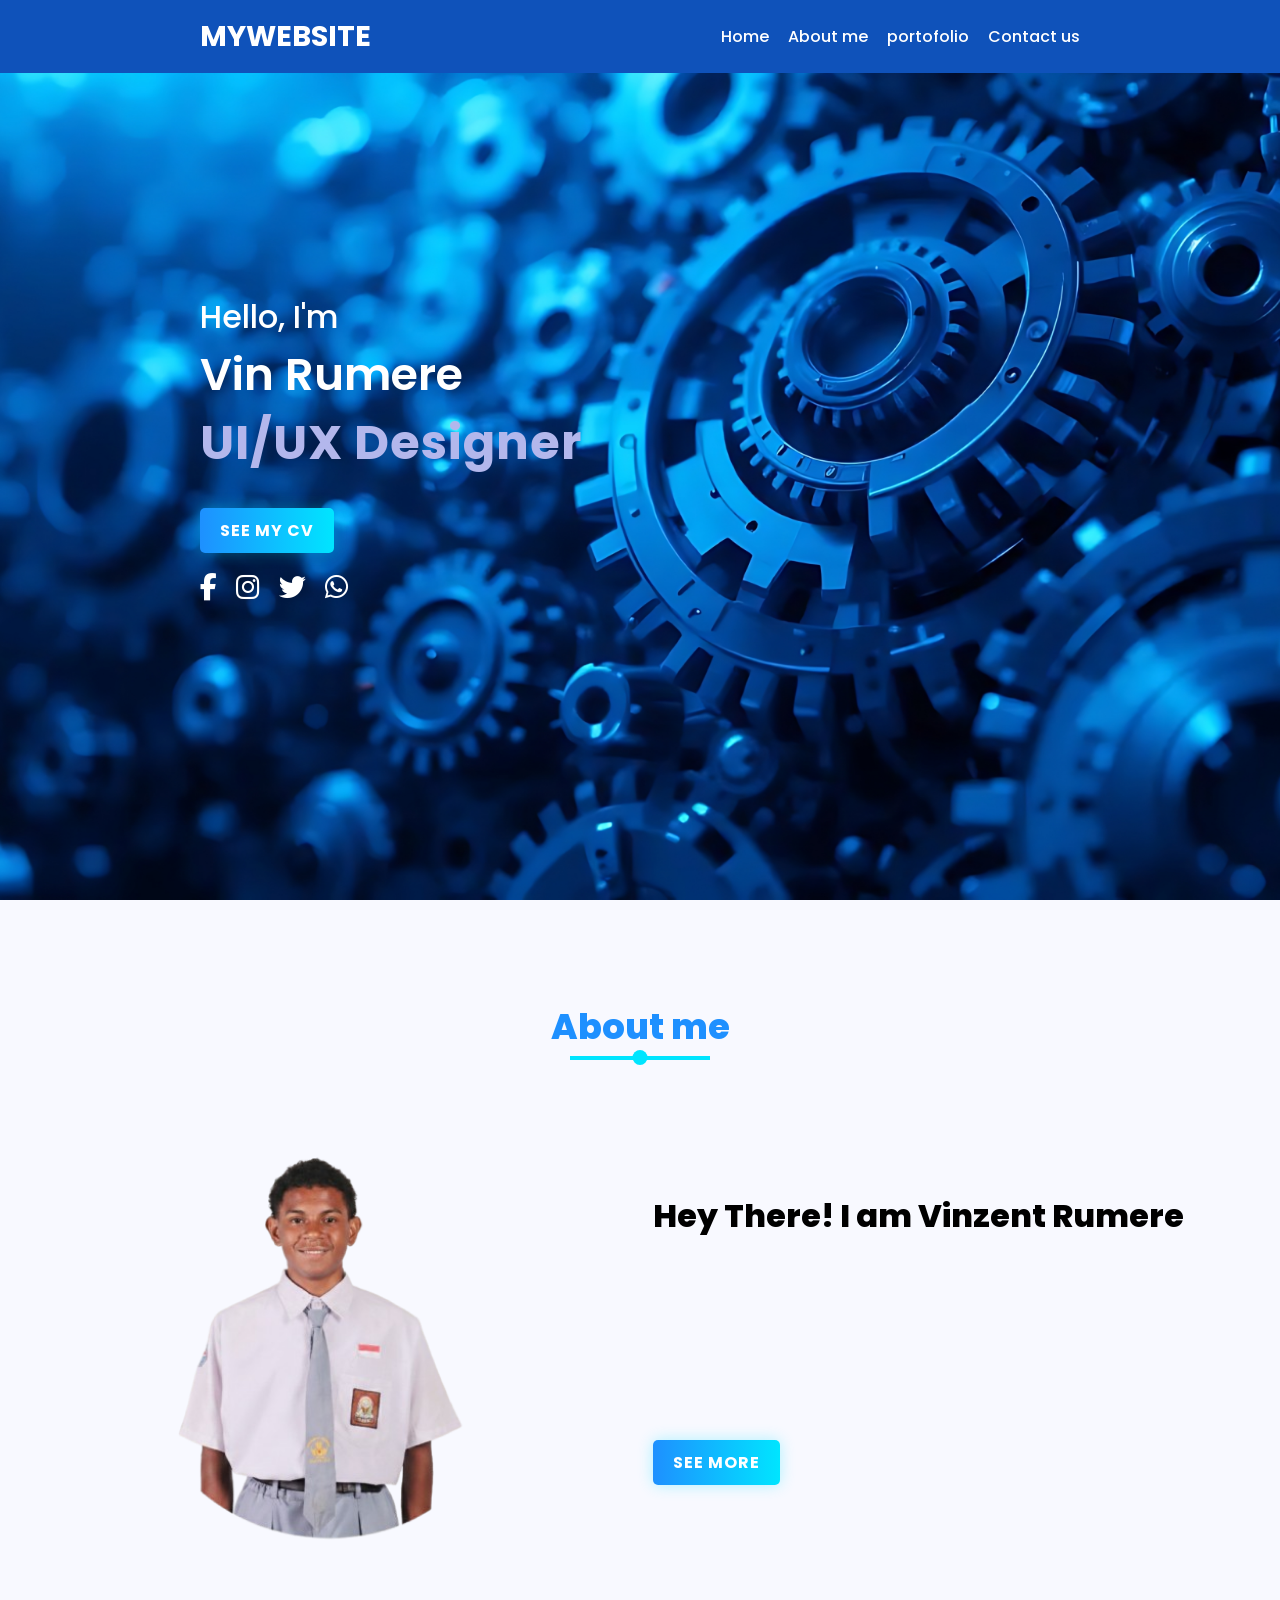
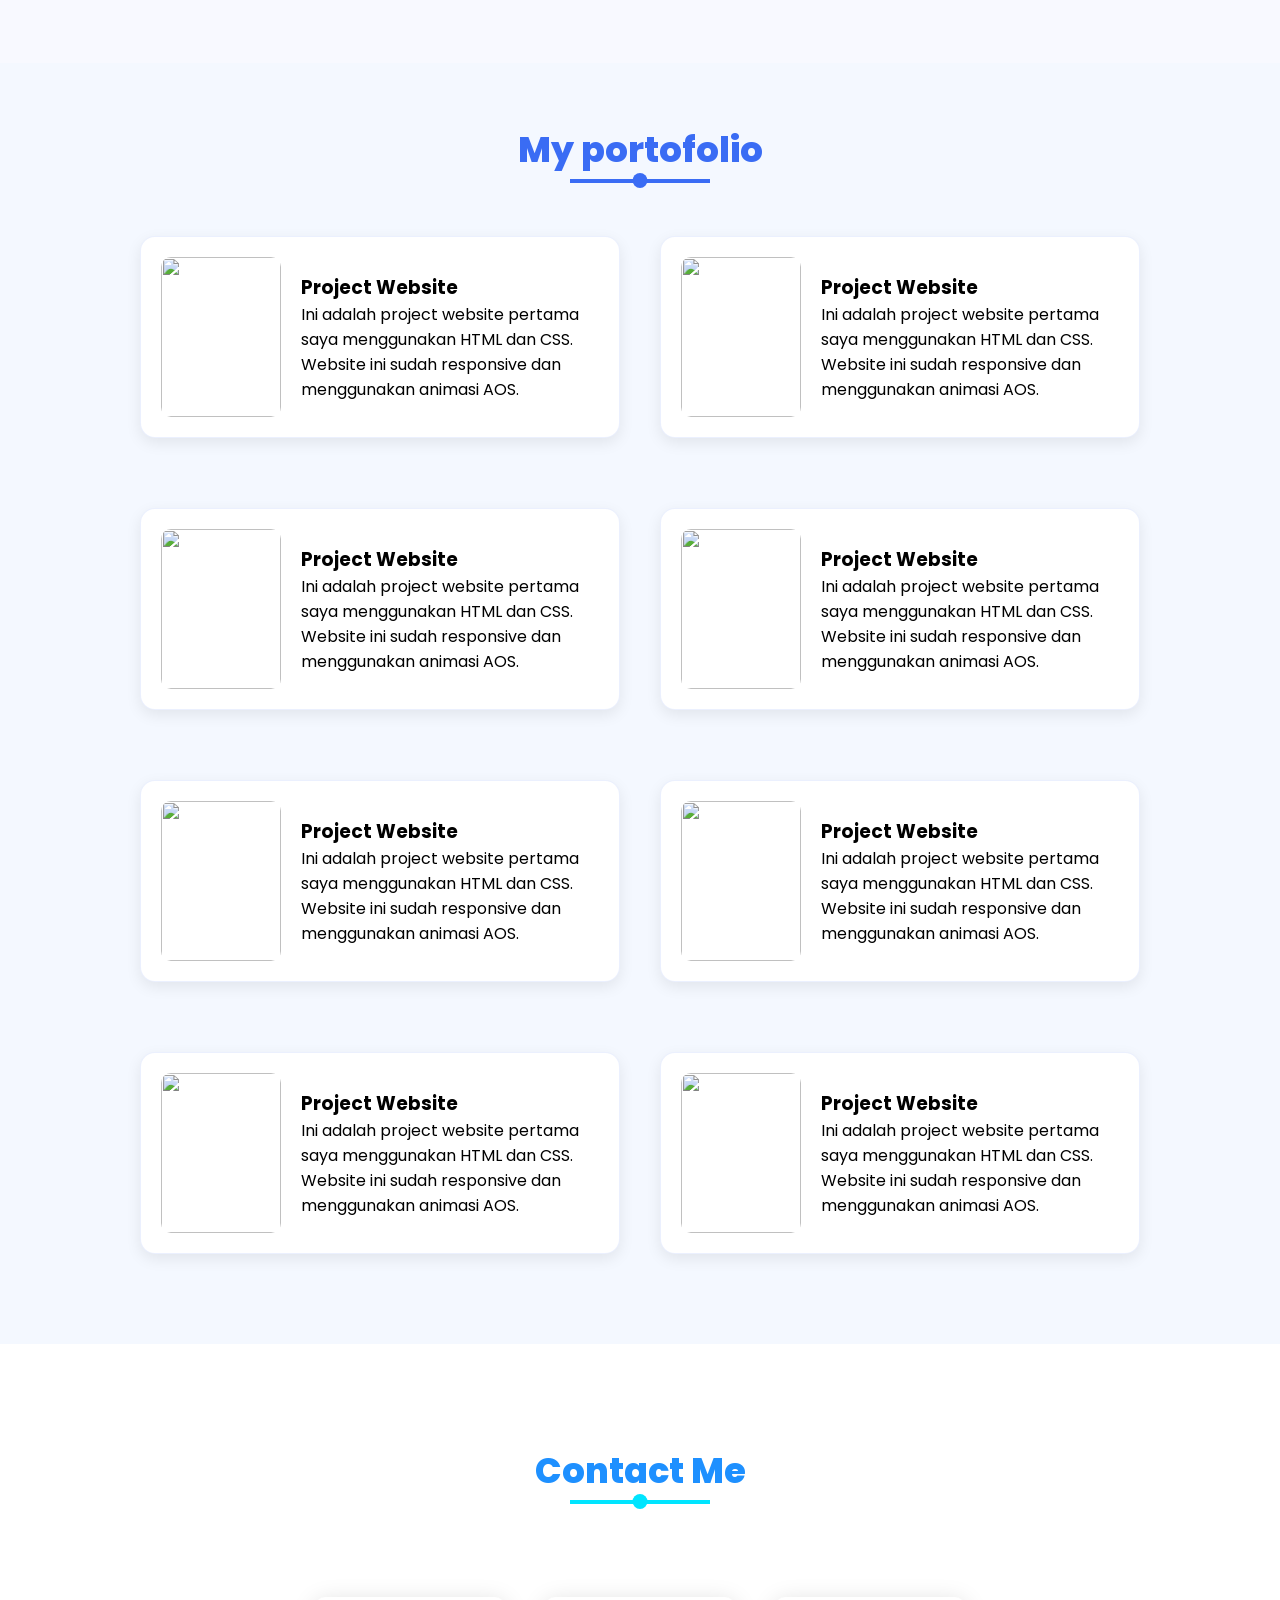
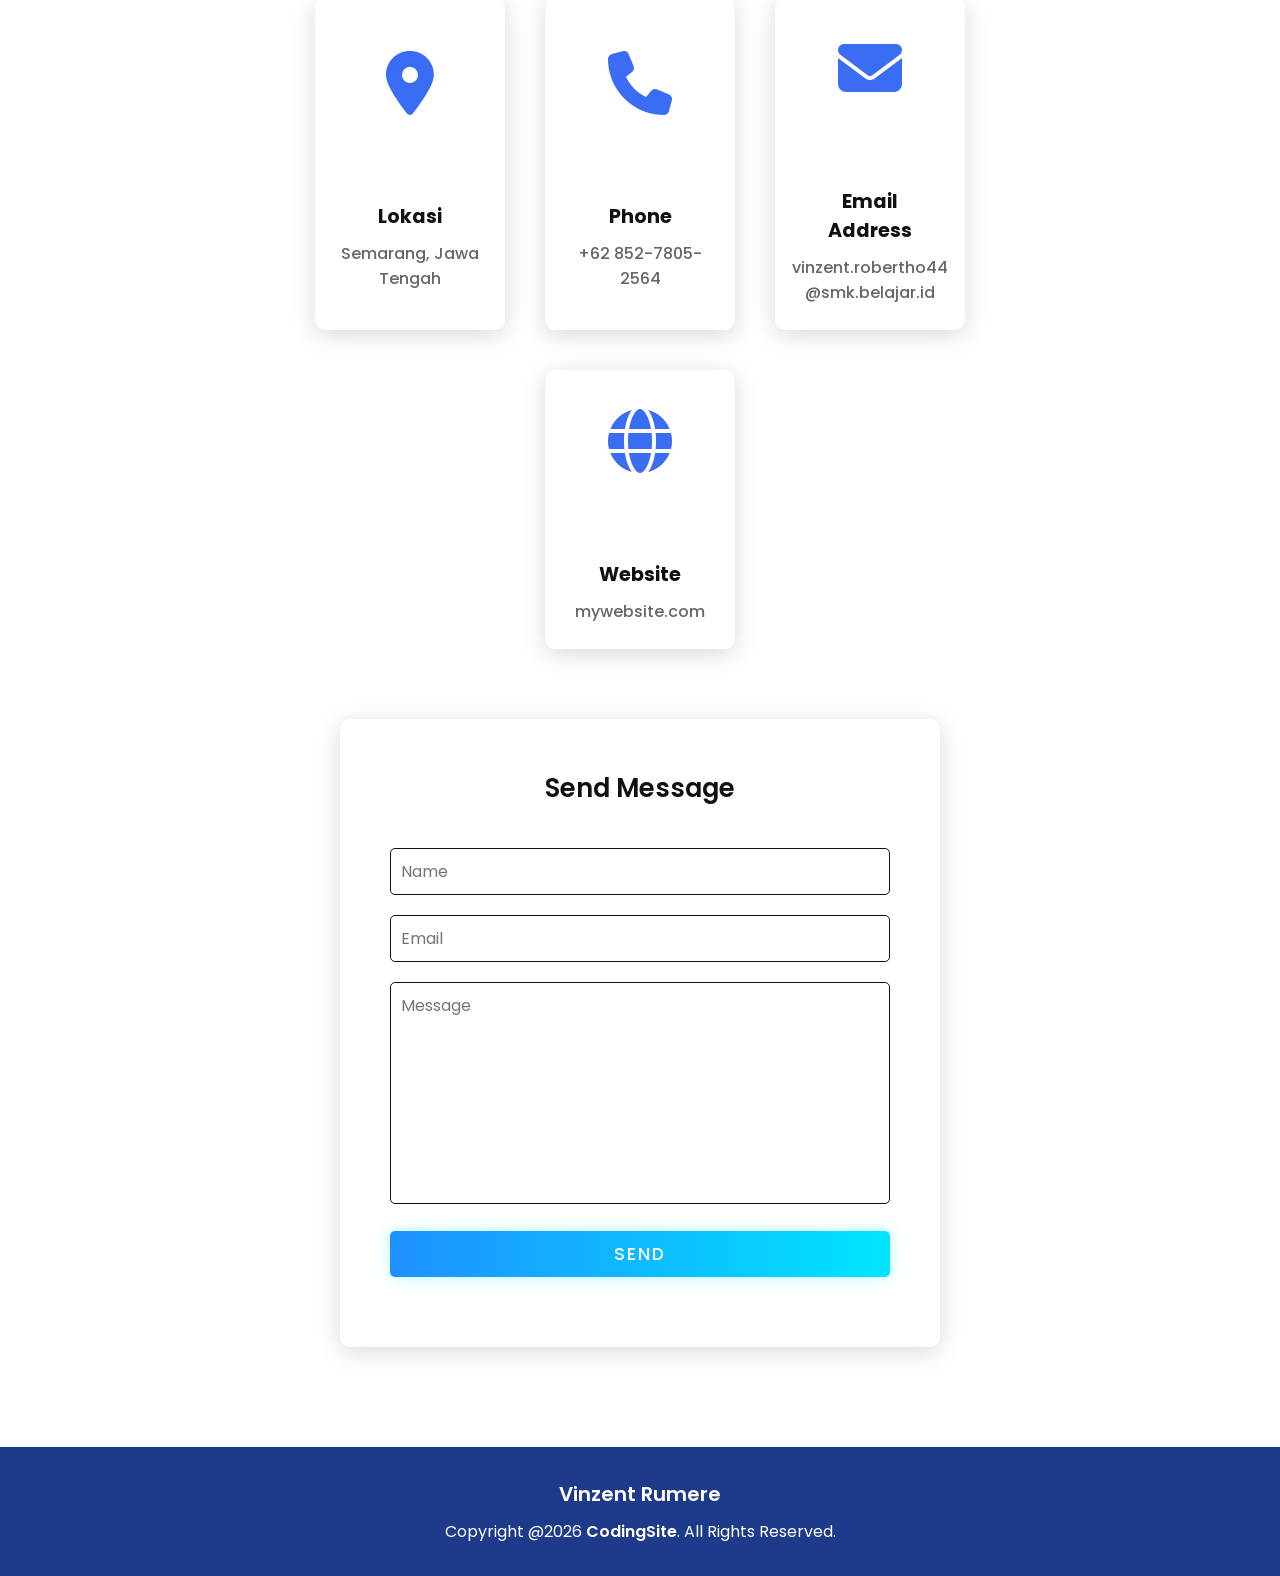
==== index.html @ 9b686dcc "Update and rename idex.html to index.html" ====
<!DOCTYPE html>
<html lang="en">
<head>
    <meta charset="UTF-8">
    <meta name="viewport" content="width=device-width, initial-scale=1.0">
    <title>Vin Website</title>
    <link rel="stylesheet" href="1.css">
    <link rel="stylesheet" href="https://unpkg.com/aos@next/dist/aos.css" />
    <link rel="stylesheet" href="https://cdnjs.cloudflare.com/ajax/libs/font-awesome/6.7.1/css/all.min.css">
</head>
<body>


    <header>
        <a href="" class="brand" data-aos="zoom-in" data-aos-duration="1000">MyWebsite</a>
        <div class="menu-btn"></div>
        <div class="navigation">
            <a href="#main" data-aos="fade-up" data-aos-duration="1000" data-aos-delay="100">Home</a>
            <a href="#about" data-aos="fade-up" data-aos-duration="1000" data-aos-delay="200">About me</a>
            <a href="#portofolio" data-aos="fade-up" data-aos-duration="1000" data-aos-delay="300">portofolio</a>
            <a href="#contact" data-aos="fade-up" data-aos-duration="1000" data-aos-delay="400">Contact us</a>
            </div>
    </header>

    <section class="main" id="main">
        <div class="content">
            <h2 data-aos="fade-right" data-aos-duration="1000" data-aos-delay="800">Hello, I'm <br><span>Vin Rumere</span></h2>
            <div class="animated-text" data-aos="fade-left" data-aos-duration="1000" data-aos-delay="900">
                <h3>UI/UX Designer</h3>
                <h3>Junior Web Developer </h3>
                <h3>IT Consultant</h3>
                <h3>Programmer</h3>
                </div>
                    <a href="ab" class="btn" data-aos="zoom-out" data-aos-duration="1000" data-aos-delay="1000">See My CV</a>
            <div class="media-icons">
                <a href="#" data-aos="fade-in" data-aos-duration="1000" data-aos-delay="1200"><i class="fab fa-facebook-f"></i></a>
                <a href="https://www.instagram.com/vin_rumere25/" data-aos="fade-in" data-aos-duration="1000" data-aos-delay="1300"><i class="fab fa-instagram"></i></a>
                <a href="#" data-aos="fade-in" data-aos-duration="1000" data-aos-delay="1400"><i class="fab fa-twitter"></i></a>
                <a href="#" data-aos="fade-in" data-aos-duration="1000" data-aos-delay="1500"><i class="fa-brands fa-whatsapp"></i></a>
            </div>
        </div>
    </section>


<!--  About Section -->

    <section class="about" id="about">
        <div class="title reveal">
            <h2 class="section-title" data-aos="fade-up" data-aos-duration="1000">About me</h2>
        </div>
        <div class="content">
            <div class="column col-left reveal">
                <div class="img-card" data-aos="fade-right" data-aos-duration="2000" data-aos-delay="200">
                    <img src="img/main.3.png" alt="">
                </div>
            </div>
            <div class="column col-right reveal">
                <h2 class="content-title" data-aos="fade-left" data-aos-duration="1000" data-aos-delay="200">Hey There! I am Vinzent Rumere</h2>
                <p class="paragraph-text" data-aos="flip-up" data-aos-duration="1000" data-aos-delay="400">I am a student of SMK Bagimu Negeri class X-RPL who is currently studying the basics of web development and UI/UX design.<br><br>I come from Southwest Papua and I am 16 years old. I really like learning coding and I also like design. I hope all my dreams can come true.</p>
                <a href="#" class="btn" data-aos="zoom-out-left" data-aos-duration="1000" data-aos-delay="600">See more</a>
            </div>
        </div>
    </section>


    <!-- portofolio Section -->
    <section class="portofolio" id="portofolio">
        <div class="title">
            <h2 class="section-title" data-aos="fade-up" data-aos-duration="1000">My portofolio</h2>
        </div>
        <div class="content">
            <div class="card" data-aos="fade-right" data-aos-duration="1000" data-aos-delay="200">
    
    <div class="card-img">
        <img src="Img/main.3.png" alt="">
    </div>

    <div class="card-text">
        <h3>Project Website</h3>
        <p>
            Ini adalah project website pertama saya menggunakan HTML dan CSS.
            Website ini sudah responsive dan menggunakan animasi AOS.
        </p>
    </div>

</div>
            <div class="card" data-aos="fade-up" data-aos-duration="1000" data-aos-delay="200">
    
    <div class="card-img">
        <img src="Img/main.3.png" alt="">
    </div>

    <div class="card-text">
        <h3>Project Website</h3>
        <p>
            Ini adalah project website pertama saya menggunakan HTML dan CSS.
            Website ini sudah responsive dan menggunakan animasi AOS.
        </p>
    </div>

</div>

            <div class="card" data-aos="fade-left" data-aos-duration="1000" data-aos-delay="200">
    
    <div class="card-img">
        <img src="Img/main.3.png" alt="">
    </div>

    <div class="card-text">
        <h3>Project Website</h3>
        <p>
            Ini adalah project website pertama saya menggunakan HTML dan CSS.
            Website ini sudah responsive dan menggunakan animasi AOS.
        </p>
    </div>

</div>

            <div class="card" data-aos="fade-right" data-aos-duration="1000" data-aos-delay="200">
    
    <div class="card-img">
        <img src="Img/main.3.png" alt="">
    </div>

    <div class="card-text">
        <h3>Project Website</h3>
        <p>
            Ini adalah project website pertama saya menggunakan HTML dan CSS.
            Website ini sudah responsive dan menggunakan animasi AOS.
        </p>
    </div>

</div>

            <div class="card" data-aos="fade-up" data-aos-duration="1000" data-aos-delay="200">
    
    <div class="card-img">
        <img src="Img/main.3.png" alt="">
    </div>

    <div class="card-text">
        <h3>Project Website</h3>
        <p>
            Ini adalah project website pertama saya menggunakan HTML dan CSS.
            Website ini sudah responsive dan menggunakan animasi AOS.
        </p>
    </div>

</div>

            <div class="card" data-aos="fade-left" data-aos-duration="1000" data-aos-delay="200">
    
    <div class="card-img">
        <img src="Img/main.3.png" alt="">
    </div>

    <div class="card-text">
        <h3>Project Website</h3>
        <p>
            Ini adalah project website pertama saya menggunakan HTML dan CSS.
            Website ini sudah responsive dan menggunakan animasi AOS.
        </p>
    </div>

</div>

        <div class="card" data-aos="fade-right" data-aos-duration="1000" data-aos-delay="200">
    
    <div class="card-img">
        <img src="Img/main.3.png" alt="">
    </div>

    <div class="card-text">
        <h3>Project Website</h3>
        <p>
            Ini adalah project website pertama saya menggunakan HTML dan CSS.
            Website ini sudah responsive dan menggunakan animasi AOS.
        </p>
    </div>

</div>

        <div class="card" data-aos="fade-up" data-aos-duration="1000" data-aos-delay="200">
    
    <div class="card-img">
        <img src="Img/main.3.png" alt="">
    </div>

    <div class="card-text">
        <h3>Project Website</h3>
        <p>
            Ini adalah project website pertama saya menggunakan HTML dan CSS.
            Website ini sudah responsive dan menggunakan animasi AOS.
        </p>
    </div>

</div>
        </div>

    </section>
    <section class="contact" id="contact">
        <div class="title reveal">
          <h2 class="section-title">Contact Me</h2>
        </div>
        <div class="content">
          <div class="row">
            <div class="card reveal">
              <div class="contact-icon">
                <i class="fas fa-map-marker-alt"></i>
              </div>
              <div class="info">
                <h3>Lokasi</h3>
                <span>Semarang, Jawa Tengah</span>
              </div>
            </div>
            <div class="card reveal">
              <div class="contact-icon">
                <i class="fas fa-phone"></i>
              </div>
              <div class="info">
                <h3>Phone</h3>
                <span>+62 852-7805-2564</span>
              </div>
            </div>
            <div class="card reveal">
              <div class="contact-icon">
                <i class="fas fa-envelope"></i>
              </div>
              <div class="info">
                <h3>Email Address</h3>
                <span>vinzent.robertho44
                    @smk.belajar.id</span>
              </div>
            </div>
            <div class="card reveal">
              <div class="contact-icon">
                <i class="fas fa-globe"></i>
              </div>
              <div class="info">
                <h3>Website</h3>
                <span>mywebsite.com</span>
              </div>
            </div>
          </div>
          <div class="row">
            <div class="contact-form reveal">
              <h3>Send Message</h3>
              <div class="input-box">
                <input type="text" name="" value="" placeholder="Name" id="name">
              </div>
              <div class="input-box">
                <input type="text" name="" value="" placeholder="Email" id="email">
              </div>
              <div class="input-box">
                <textarea name="name" rows="8" cols="80" placeholder="Message" id="message"></textarea>
              </div>
              <div class="input-box">
                <input type="submit" class="send-btn" name="" value="Send" id="send-button" onclick="sendMessage()">
              </div>
              <script>
                const nameInput = document.getElementById('name');
                const nameValue = nameInput.value

                const emailInput = document.getElementById('email');
                const emailValue = emailInput.value

                const messageInput = document.getElementById('message');
                const messageValue = messageInput.value

                const sendButton = document.getElementById('send-button');

                function sendMessage() {
                    const waApi = `https://wa.me/+6285278052564?text=` + nameValue + `%0A` + emailValue + `%0A` + messageValue;
                    window.open(waApi, '_blank');
                }




              </script>
            </div>
          </div>
        </div>
      </section>
  
      <footer class="footer">
        <span class="footer-title">Vinzent Rumere</span>
        <p>Copyright @2026 <a href="#">CodingSite</a>. All Rights Reserved.</p>
      </footer>


    <script src="https://unpkg.com/aos@next/dist/aos.js"></script>
    <script>
      AOS.init({offset:0});
    </script>
</body>
</html>
---- 1.css ----
@import url("https://fonts.googleapis.com/css2?family=Poppins:ital,wght@0,100;0,200;0,300;0,400;0,500;0,600;0,700;0,800;0,900;1,100;1,200;1,300;1,400;1,500;1,600;1,700;1,800;1,900&display=swap");

* {
  padding: 0;
  margin: 0;
  font-family: "Poppins", sans-serif;
  box-sizing: border-box;
}

body {
  width: 100%;
  height: auto;
  overflow-x: hidden;
}

header {
  z-index: 889;
  position: fixed;
  background-color: #0f52ba;
  top: 0;
  left: 0;
  width: 100%;
  padding: 15px 200px;
  display: flex;
  justify-content: space-between;
  align-items: center;
  transition: 0.2s ease;
}

header.sticky {
  background-color: #0b3d91;
  padding: 10px 200px;
}

header .brand {
  color: rgb(255, 255, 255);
  font-size: 1.8em;
  font-weight: 700;
  text-transform: uppercase;
  text-decoration: none;
}

header .navigation {
  position: relative;
}

header .navigation a {
  color: rgb(255, 255, 255);
  font-size: 1em;
  text-decoration: none;
  font-weight: 500;
  margin-left: 15px;
}

header .navigation a:hover {
  color: #00e5ff;
}

header .sticky .navigation a:hover {
  color: black;
}

section {
  padding: 100px 200px;
}

.main {
  position: relative;
  width: 100%;
  height: 100vh;
  display: flex;
  align-items: center;
  background-image: url(img/main.6.jpg);
  background-size: cover;
  background-position: center;
  background-repeat: no-repeat;
  background-attachment: fixed;
}

.main .content {
  max-width: 800px;
}

.main .content h2 {
  color: white;
  font-size: 2em;
  font-weight: 500;
}

.main .content h2 span {
  font-size: 2.8rem;
  font-weight: 600;
}

.animated-text {
  position: relative;
  height: 70px;
  overflow: hidden;
}

.animated-text h3 {
  color: #b3b7ec;
  font-size: 3em;
  font-weight: 700;
  line-height: 70px;
  letter-spacing: 1px;
}

.animated-text h3:nth-child(1) {
  animation: text-move 6s infinite ease-out;
}

@keyframes text-move {
  0%,
  12% {
    margin-top: 0px;
  }

  25%,
  37% {
    margin-top: -70px;
  }

  50%,
  62% {
    margin-top: -140px;
  }

  75%,
  87% {
    margin-top: -210px;
  }

  100% {
    margin-top: 0px;
  }
}

.animated-text {
  height: 70px;
  overflow: hidden;
}

.btn {
  color: white;
  background: linear-gradient(90deg, #1e90ff, #00e5ff);
  font-size: 1em;
  font-weight: 700;
  display: inline-block;
  padding: 10px 20px;
  text-transform: uppercase;
  text-decoration: none;
  letter-spacing: 1px;
  border-radius: 5px;
  margin-top: 30px;
  transition: 0.5s ease;
}

.btn:hover {
  background: linear-gradient(90deg, #187bcd, #00c4d6);
}

.btn,
.send-btn {
  box-shadow: 0 0 15px rgba(0, 229, 255, 0.3);
}

.media-icons {
  margin-top: 15px;
}

.media-icons i:hover {
  transform: scale(1.2);
  transition: 0.3s ease;
  cursor: pointer;
}

.media-icons a {
  color: rgb(255, 255, 255);
  font-size: 27px;
  margin-right: 15px;
}

/* About */

.title {
  width: 100%;
  display: flex;
  justify-content: center;
  align-items: center;
  flex-direction: column;
}

.section-title {
  position: relative;
  color: #1e90ff;
  font-size: 2.2em;
  font-weight: 800;
  margin-bottom: 60px;
}

.section-title::before {
  content: "";
  position: absolute;
  top: 56px;
  left: 50%;
  width: 140px;
  height: 4px;
  background-color: #00e5ff;
  transform: translateX(-50%);
}

.section-title::after {
  content: "";
  position: absolute;
  top: 50px;
  left: 50%;
  width: 15px;
  height: 15px;
  border-radius: 50%;
  background-color: #00e5ff;
  transform: translateX(-50%);
}

.about {
  padding: 100px 0;
  background: #f8f9ff;
}

.about .content {
  max-width: 1100px;
  margin: auto;
  display: flex;
  justify-content: space-between;
  align-items: center;
  gap: 80px;
}

.about .content .col-left {
  position: relative;
  width: 45%;
}

.about .content .col-right {
  position: relative;
  width: 50%;
}

.about .content .col-left .img-card {
  position: relative;
  width: 100%;
  min-height: 450px;
}

.about .content .col-left .img-card img {
  position: absolute;
  top: 0;
  left: 0;
  width: 100%;
  height: 100%;
  object-fit: cover;
  border-radius: 10px;
}

.about .content .col-right .content-title {
  font-size: 2em;
  font-weight: 800;
  margin-bottom: 20px;
}

.about .content .col-right .paragraph-text {
  font-size: 1em;
}

.card {
  display: flex;
  align-items: center;
  gap: 60px;
  margin-bottom: 30px;
}

/* PORTFOLIO */

.portofolio {
  background: #f4f8ff;
  padding: 60px 0;
}

.portofolio .section-title {
  color: #3a6cf4;
}

.portofolio .section-title::before,
.portofolio .section-title::after {
  background-color: #3a6cf4;
}

.portofolio .content {
  width: 90%;
  max-width: 1000px;
  margin: auto;

  display: grid;
  grid-template-columns: repeat(2, 1fr); /* 2 kolom */
  gap: 40px;
}

.portofolio .content .card {
  display: flex;
  align-items: center;
  gap: 20px;

  background: #fff;
  padding: 20px;
  border-radius: 15px;
  border: 1px solid rgba(58, 108, 244, 0.1);
  box-shadow: 0 5px 15px rgba(0, 0, 0, 0.08);
  transition: 0.3s ease;
}

.portofolio .content .card:hover {
  transform: translateY(-6px);
  box-shadow: 0 10px 25px rgba(58, 108, 244, 0.15);
}

.card-img {
  width: 120px;
  height: 160px;
  overflow: hidden;
  border-radius: 10px;
  flex-shrink: 0;
}

.card-img img {
  width: 100%;
  height: 100%;
  object-fit: cover;
}

.card-info h3 {
  margin-bottom: 10px;
}

.card-info p {
  font-size: 14px;
  line-height: 1.6;
  color: #555;
}

/* contact */

.contact .content {
  display: grid;
  grid-template-columns: center;
  flex-wrap: wrap;
  flex-direction: column;
  margin-top: 20px;
}

.contact .content .row {
  display: flex;
  justify-content: center;
  flex-wrap: wrap;
  flex-direction: row;
}

.contact .content .row .card {
  background: #fff;
  width: 190px;
  margin: 20px;
  padding: 25px;
  display: flex;
  justify-content: center;
  align-items: center;
  flex-direction: column;
  box-shadow: 0 5px 25px rgba(1 1 1 / 15%);
  border-radius: 10px;
}

.contact .content .row .card .contact-icon {
  color: #3a6cf4;
  font-size: 4em;
  text-align: center;
  transition: transform 0.5s ease;
}

.contact .content .row .card:hover .contact-icon {
  transform: translateY(-10px);
}

.contact .content .row .card .info {
  text-align: center;
}

.contact .content .row .card .info h3 {
  color: #111;
  font-size: 1.2em;
  font-weight: 700;
  margin: 10px;
}

.contact .content .row .card .info span {
  color: #666;
  font-weight: 500;
}

.contact-form {
  background: #fff;
  max-width: 600px;
  margin-top: 50px;
  padding: 50px;
  border-radius: 10px;
  box-shadow: 0 5px 25px rgba(1 1 1 / 15%);
}

.contact-form h3 {
  color: #111;
  font-size: 1.6em;
  font-weight: 600;
  text-align: center;
  margin-bottom: 40px;
}

.contact-form .input-box {
  position: relative;
  width: 100%;
  margin-bottom: 20px;
}

.contact-form .input-box input,
.contact-form .input-box textarea {
  color: #111;
  width: 100%;
  padding: 10px;
  font-size: 1em;
  font-weight: 400;
  outline: none;
  border: 1px solid #111;
  border-radius: 5px;
  resize: none;
}

.contact-form .input-box .send-btn {
  color: #fff;
  background: linear-gradient(90deg, #1e90ff, #00e5ff);
  display: inline-block;
  font-size: 1.1em;
  font-weight: 500;
  text-transform: uppercase;
  letter-spacing: 2px;
  width: 100%;
  border: none;
  cursor: pointer;
  transition: 0.5s ease;
}

.contact-form .input-box .send-btn:hover {
  background: #235bf6;
}

/* Footer */

.footer {
  background: #1e3a8a;
  color: #fff;
  text-align: center;
  padding: 2em;
}

.footer .footer-title {
  font-size: 20px;
  font-weight: 600;
}

.footer p {
  font-size: 16px;
  margin-top: 10px;
}

.footer p a {
  color: #ffffff;
  font-weight: 600;
  text-decoration: none;
}

@media (max-width: 1040px) {
  header {
    padding: 12px 20px;
  }

  header.sticky {
    padding: 10px 20px;
  }

  header .navigation {
    display: none;
  }

  .navigation.active {
    z-index: 889;
    position: fixed;
    background-color: white;
    top: 0;
    right: 0;
    width: 380px;
    height: 100%;
    display: flex;
    justify-content: center;
    align-items: center;
    flex-direction: column;
    box-shadow: 0 5px 25px rgba(1 1 1/ 15%);
    transition: 0.3s ease;
  }

  header .navigation a {
    color: black;
    font-size: 1.2em;
    margin: 10px;
    padding: 10px 40px;
    border-radius: 5px;
  }

  header .navigation a:hover {
    background-color: #3a6cf4;
    color: white;
    transition: 0.3s ease;
  }

  .menu-btn {
    position: absolute;
    background-image: url(Image/menu.png);
    background-position: center;
    background-size: 30px;
    background-repeat: no-repeat;
    width: 40px;
    height: 40px;
    right: 0;
    margin: 0 20px;
    cursor: pointer;
    transition: 0.3s ease;
  }

  .menu-btn.active {
    z-index: 999;
    background-image: url(Image/close.png);
    background-repeat: no-repeat;
    background-position: center;
    background-size: 25px;
    transition: 0.3s ease;
    filter: invert(1);
  }

  section {
    padding: 80px 20px;
  }

  .main .content h2 {
    font-size: 1em;
  }

  .animated-text h3 {
    font-size: 2.2em;
  }

  .section-title {
    font-size: 1.8em;
  }

  .about .content {
    flex-direction: column;
  }

  .about .content .column {
    width: 100%;
    position: relative;
  }

  .about .content .col-right {
    margin-top: 40px;
  }
}

@media (max-width: 768px) {
  .portofolio .content {
    grid-template-columns: 1fr; /* jadi 1 kolom */
  }
}
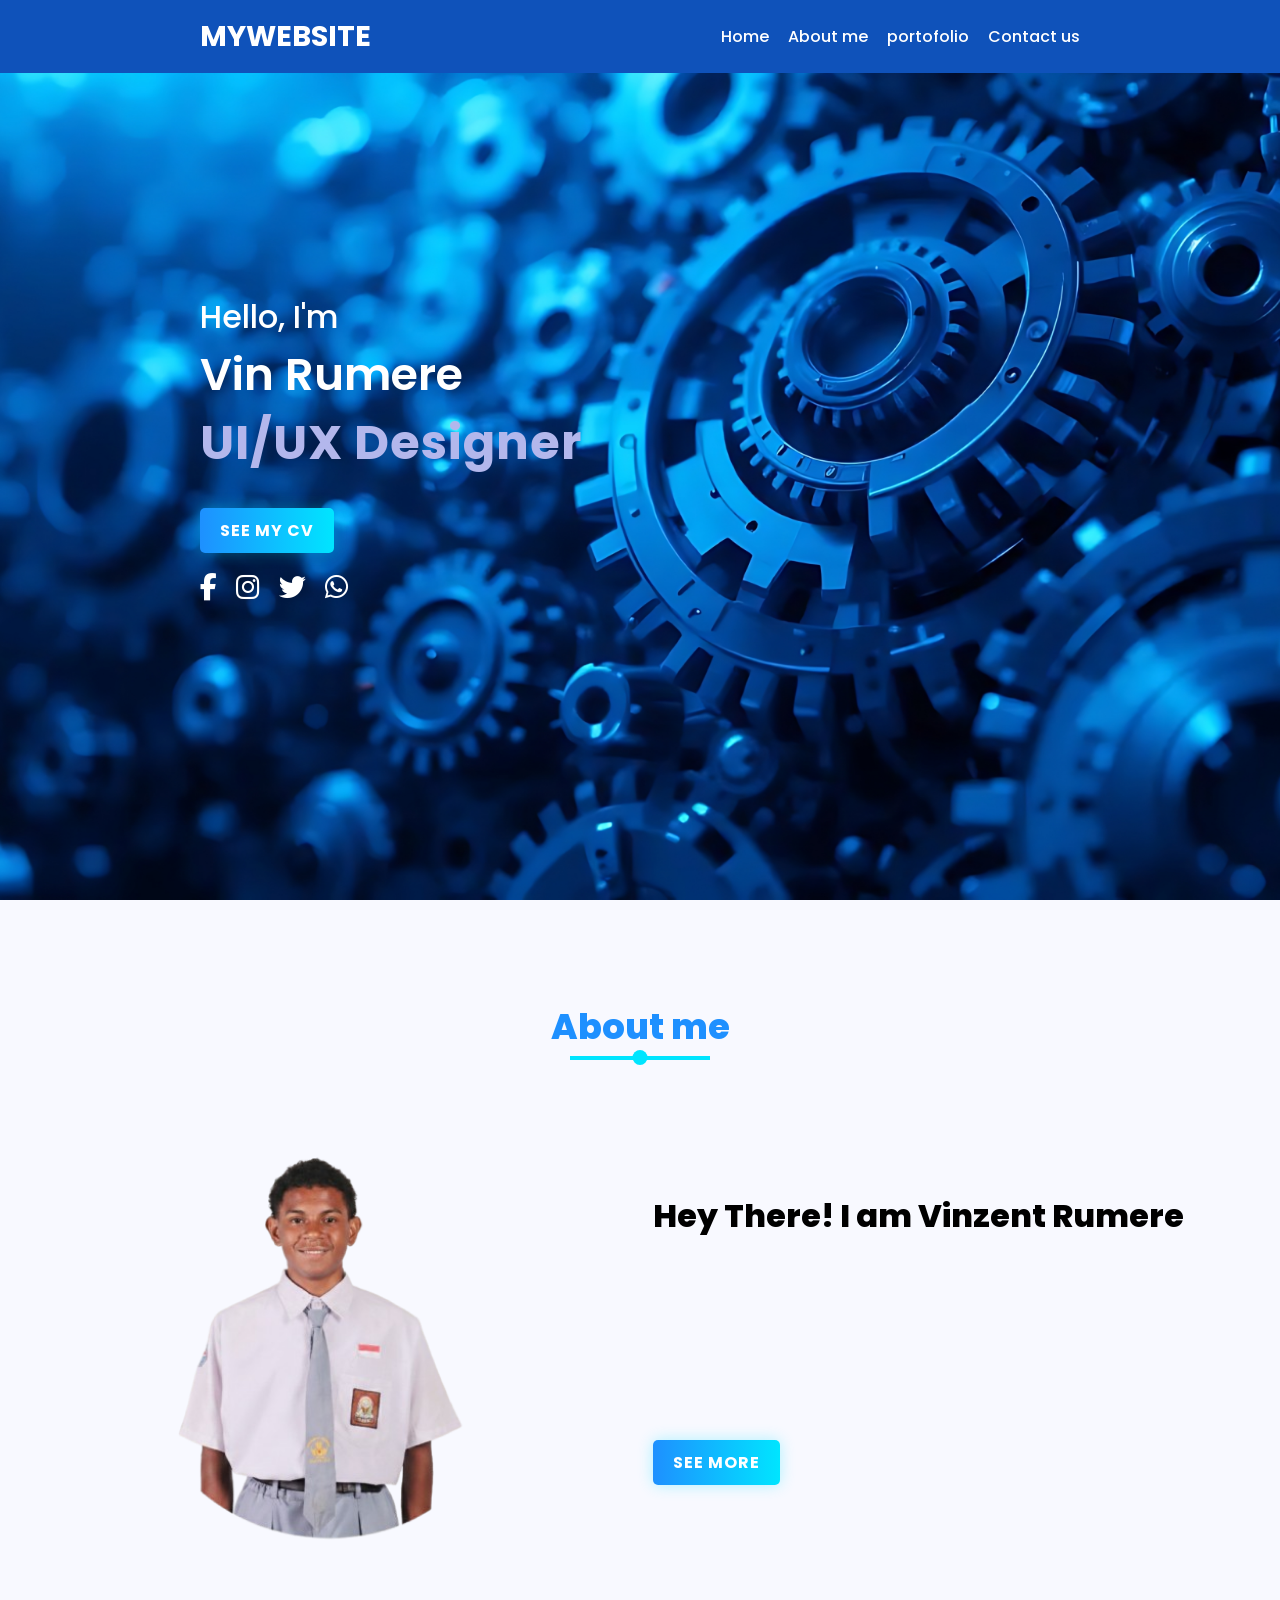
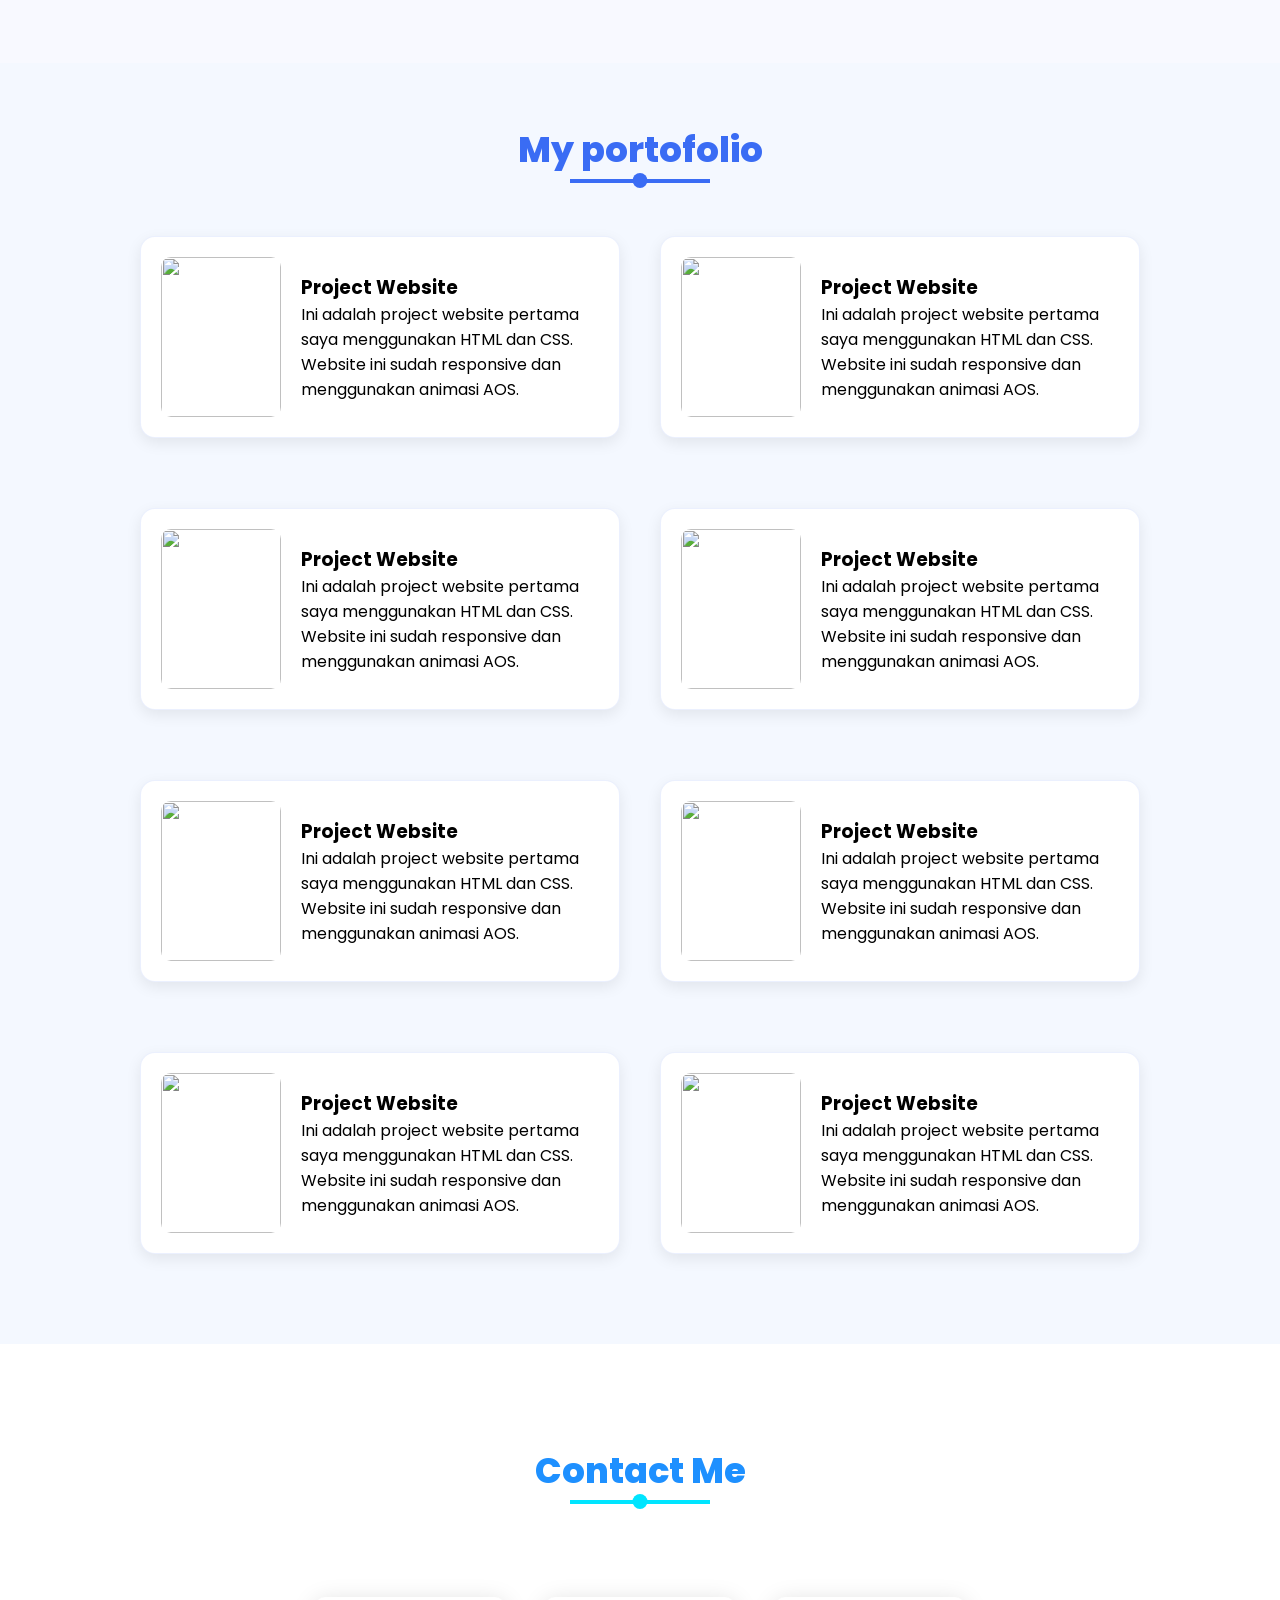
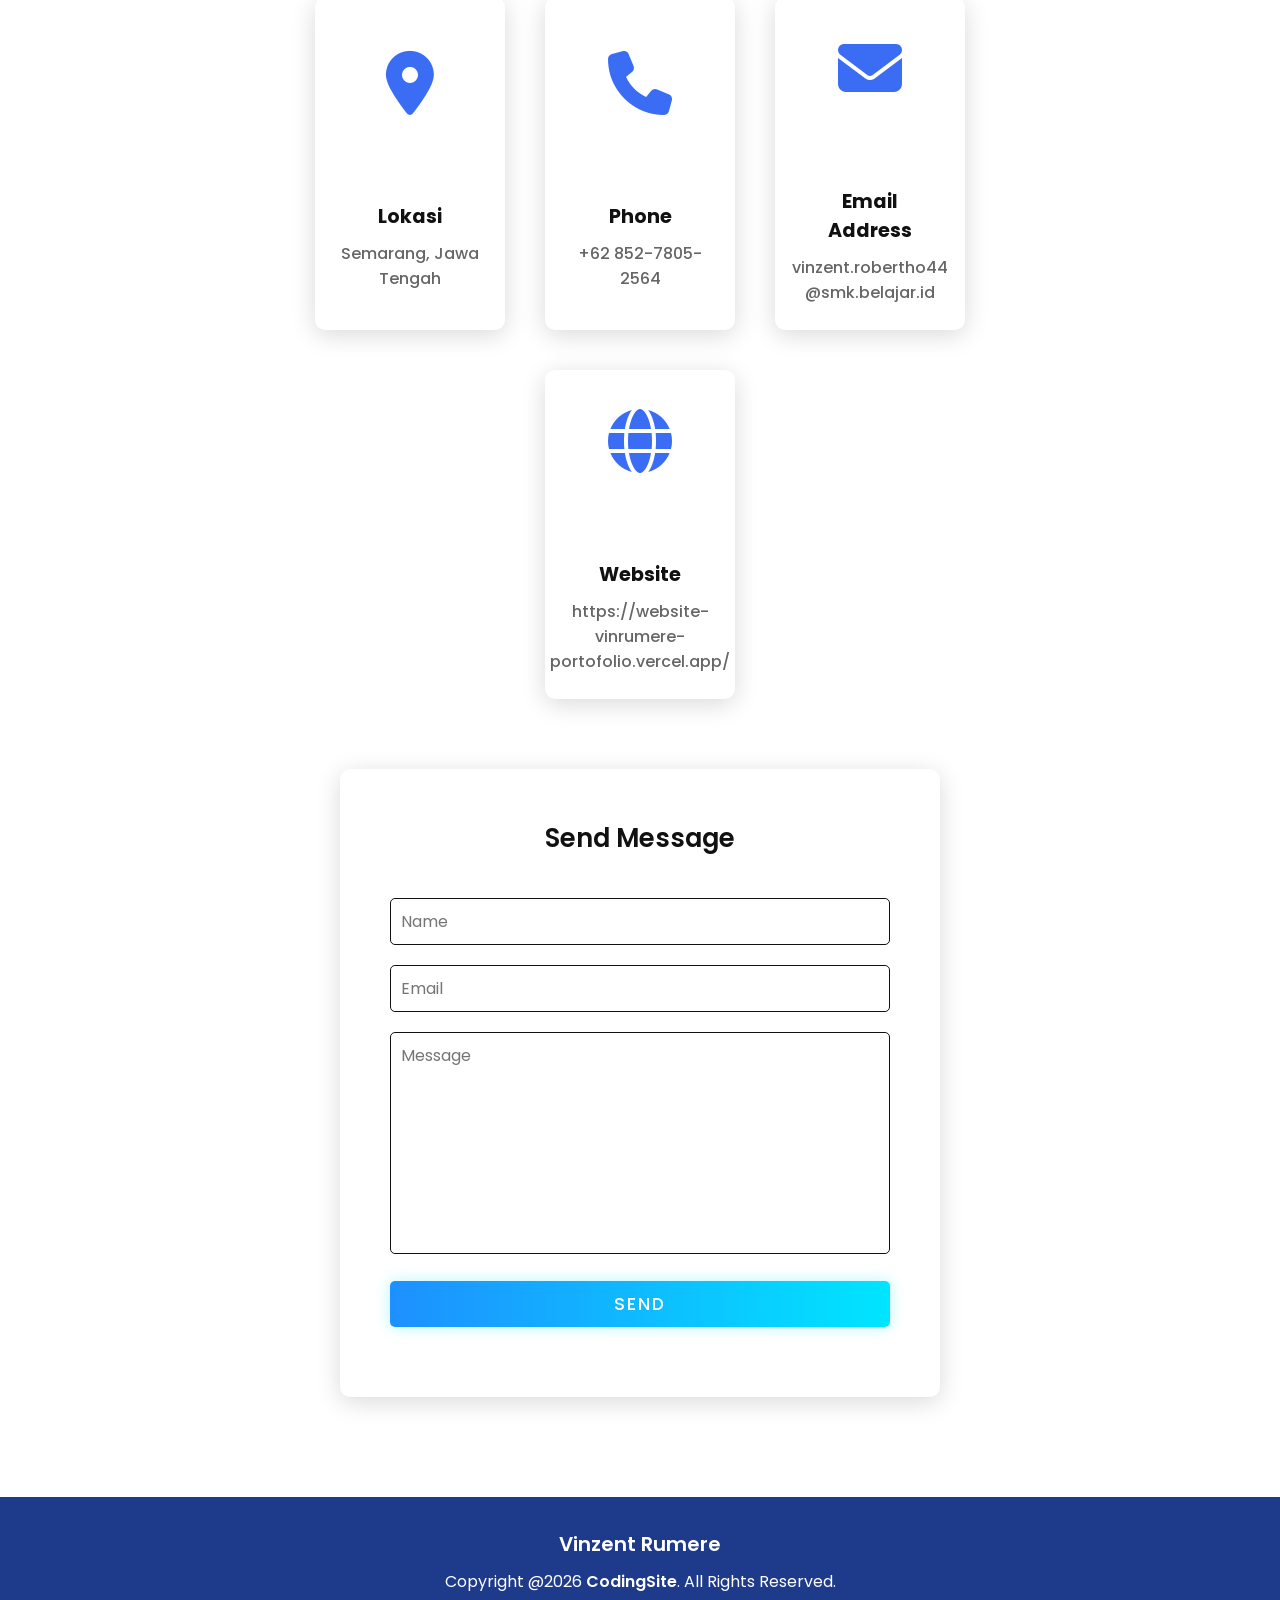
==== commit c1da482c: "Update index.html" ====
--- a/index.html
+++ b/index.html
@@ -238,7 +238,8 @@
               </div>
               <div class="info">
                 <h3>Website</h3>
-                <span>mywebsite.com</span>
+                <span>https://website-vinrumere-
+                    portofolio.vercel.app/</span>
               </div>
             </div>
           </div>
@@ -306,3 +307,4 @@
 
 
 
+
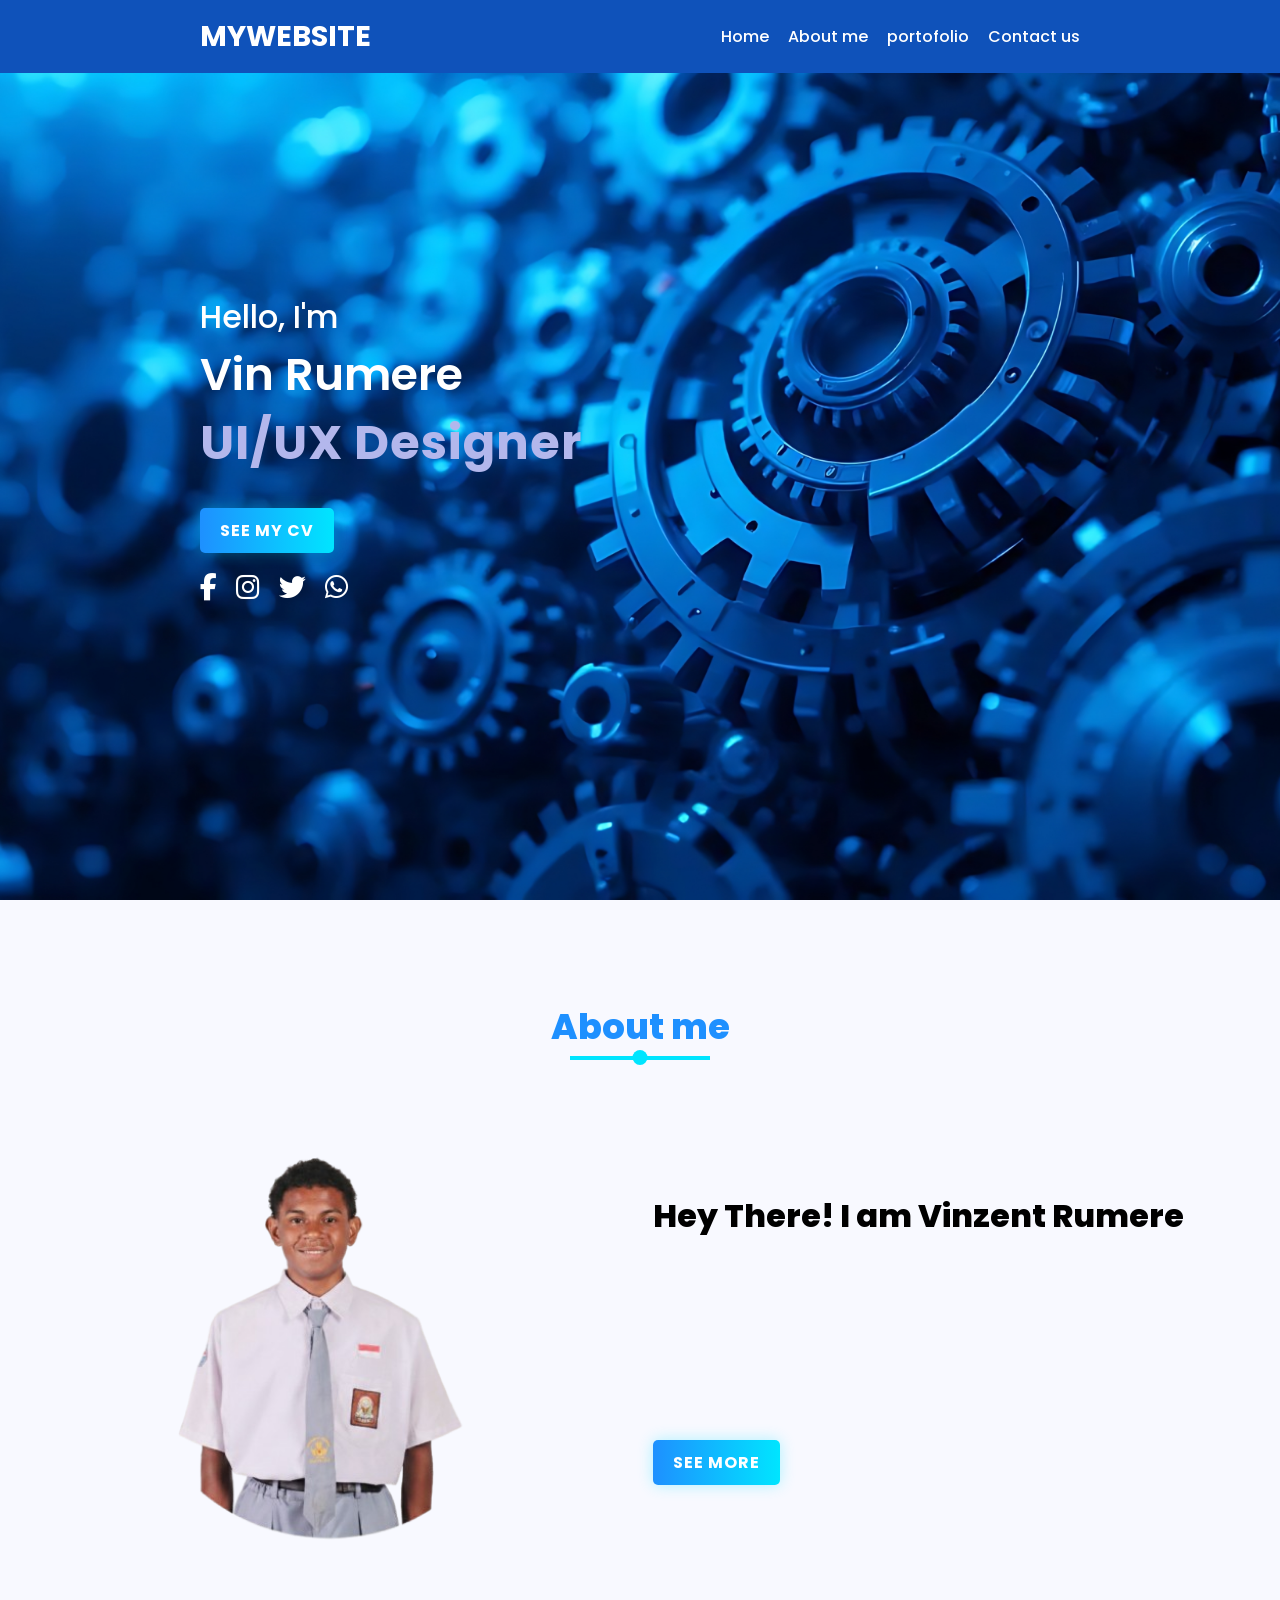
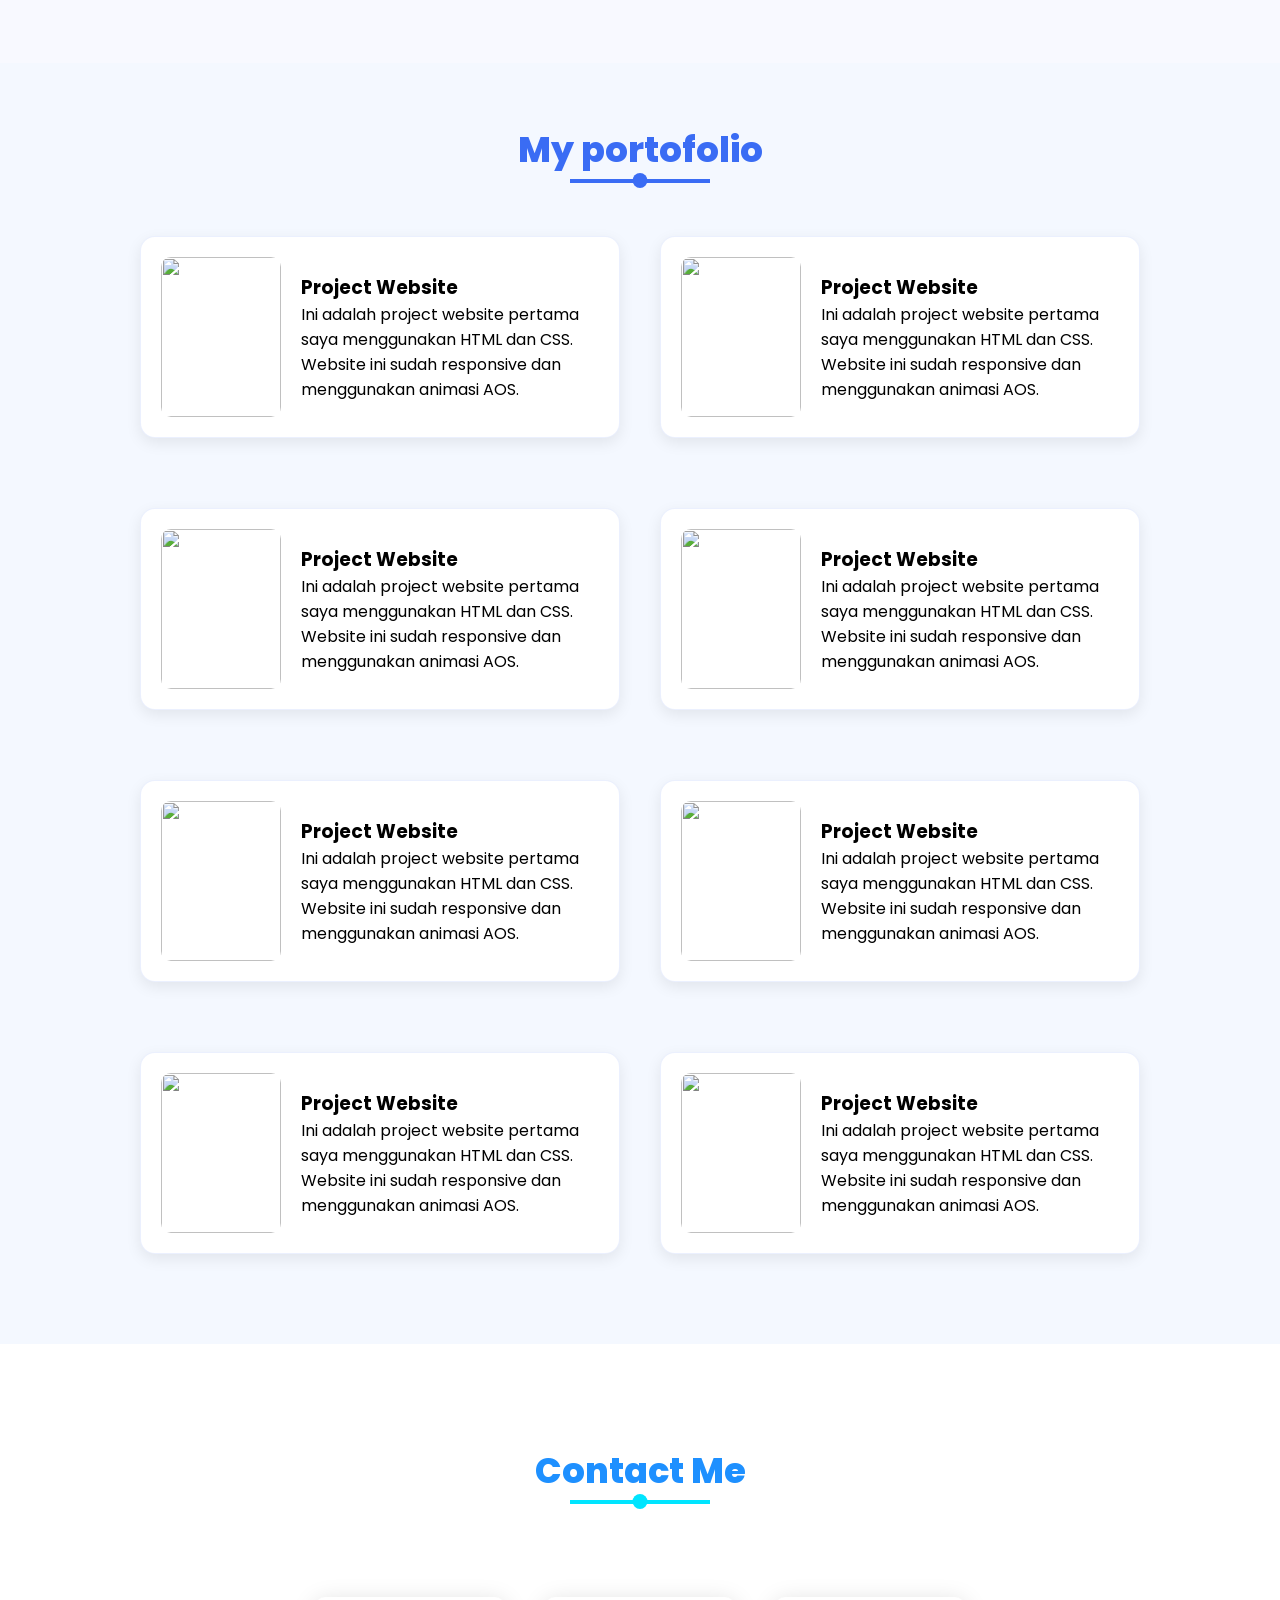
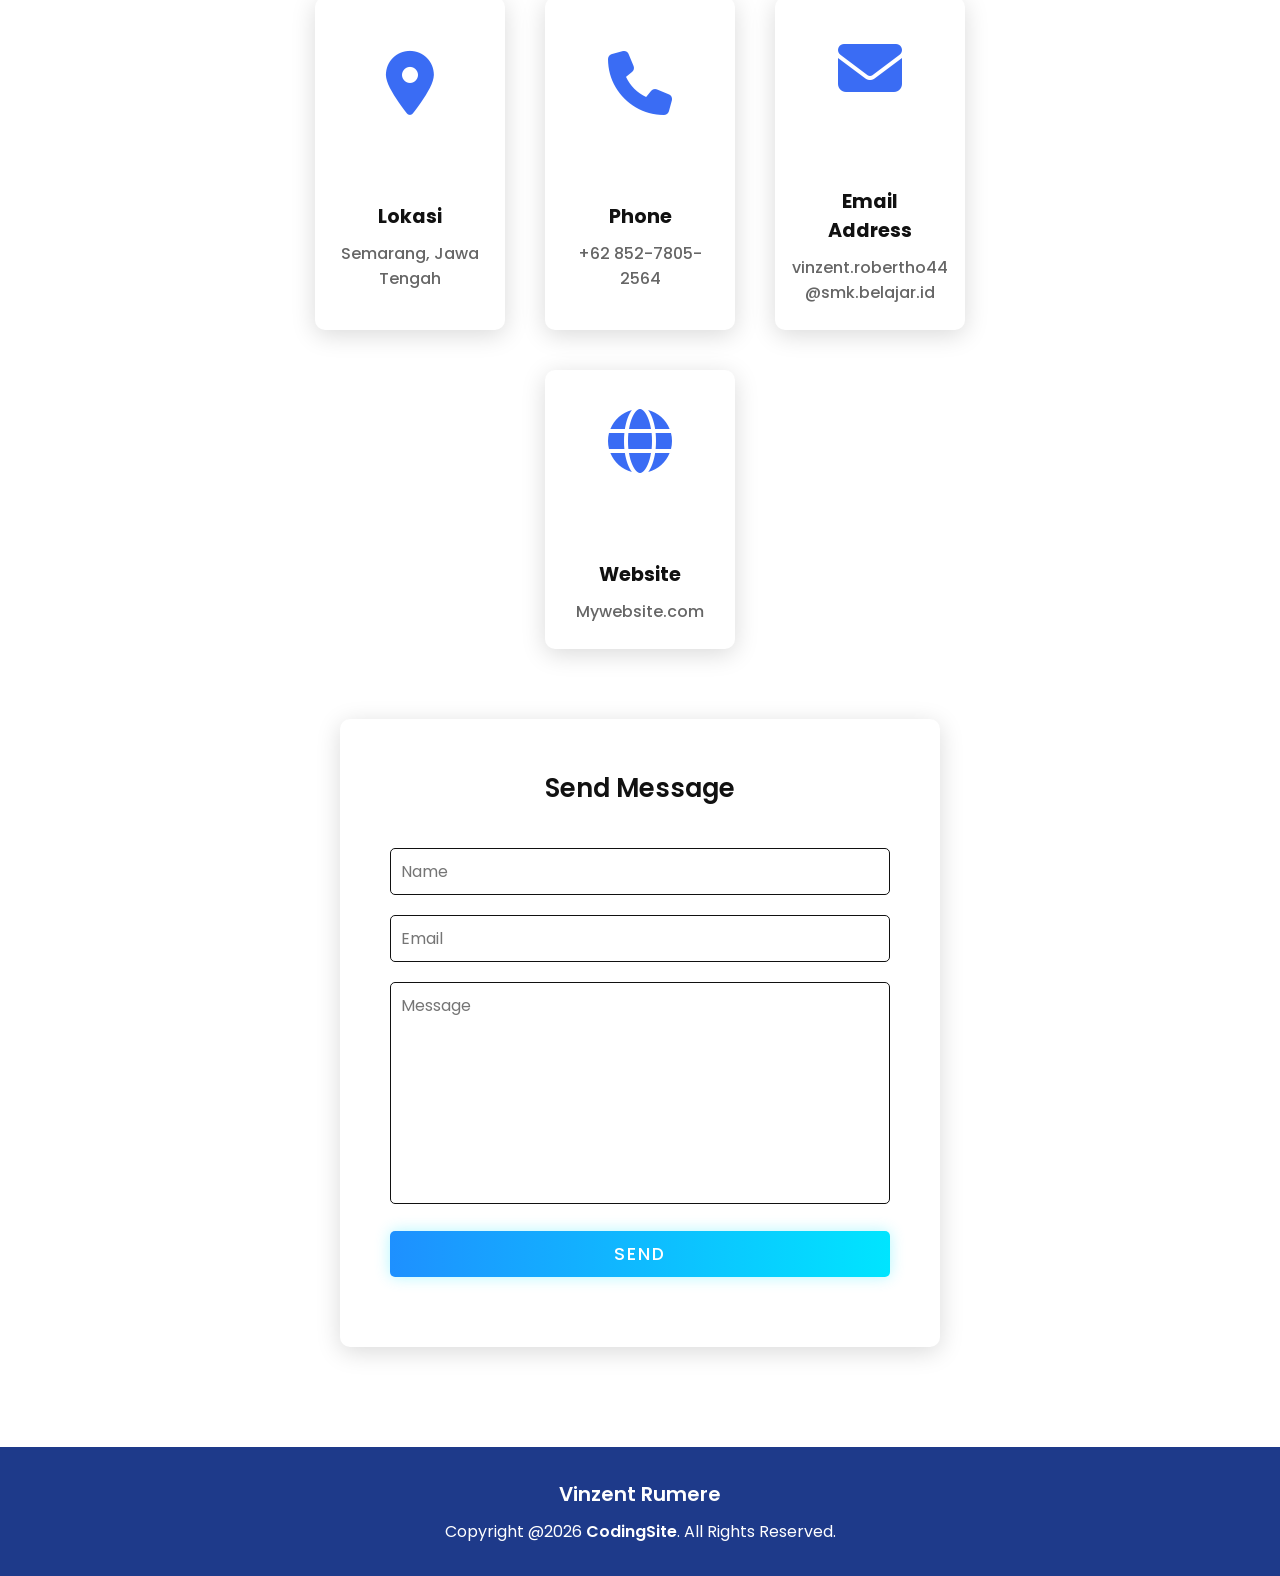
==== commit 2ed853b8: "Update index.html" ====
--- a/index.html
+++ b/index.html
@@ -238,8 +238,7 @@
               </div>
               <div class="info">
                 <h3>Website</h3>
-                <span>https://website-vinrumere-
-                    portofolio.vercel.app/</span>
+                <span>Mywebsite.com</span>
               </div>
             </div>
           </div>
@@ -308,3 +307,4 @@
 
 
 
+
